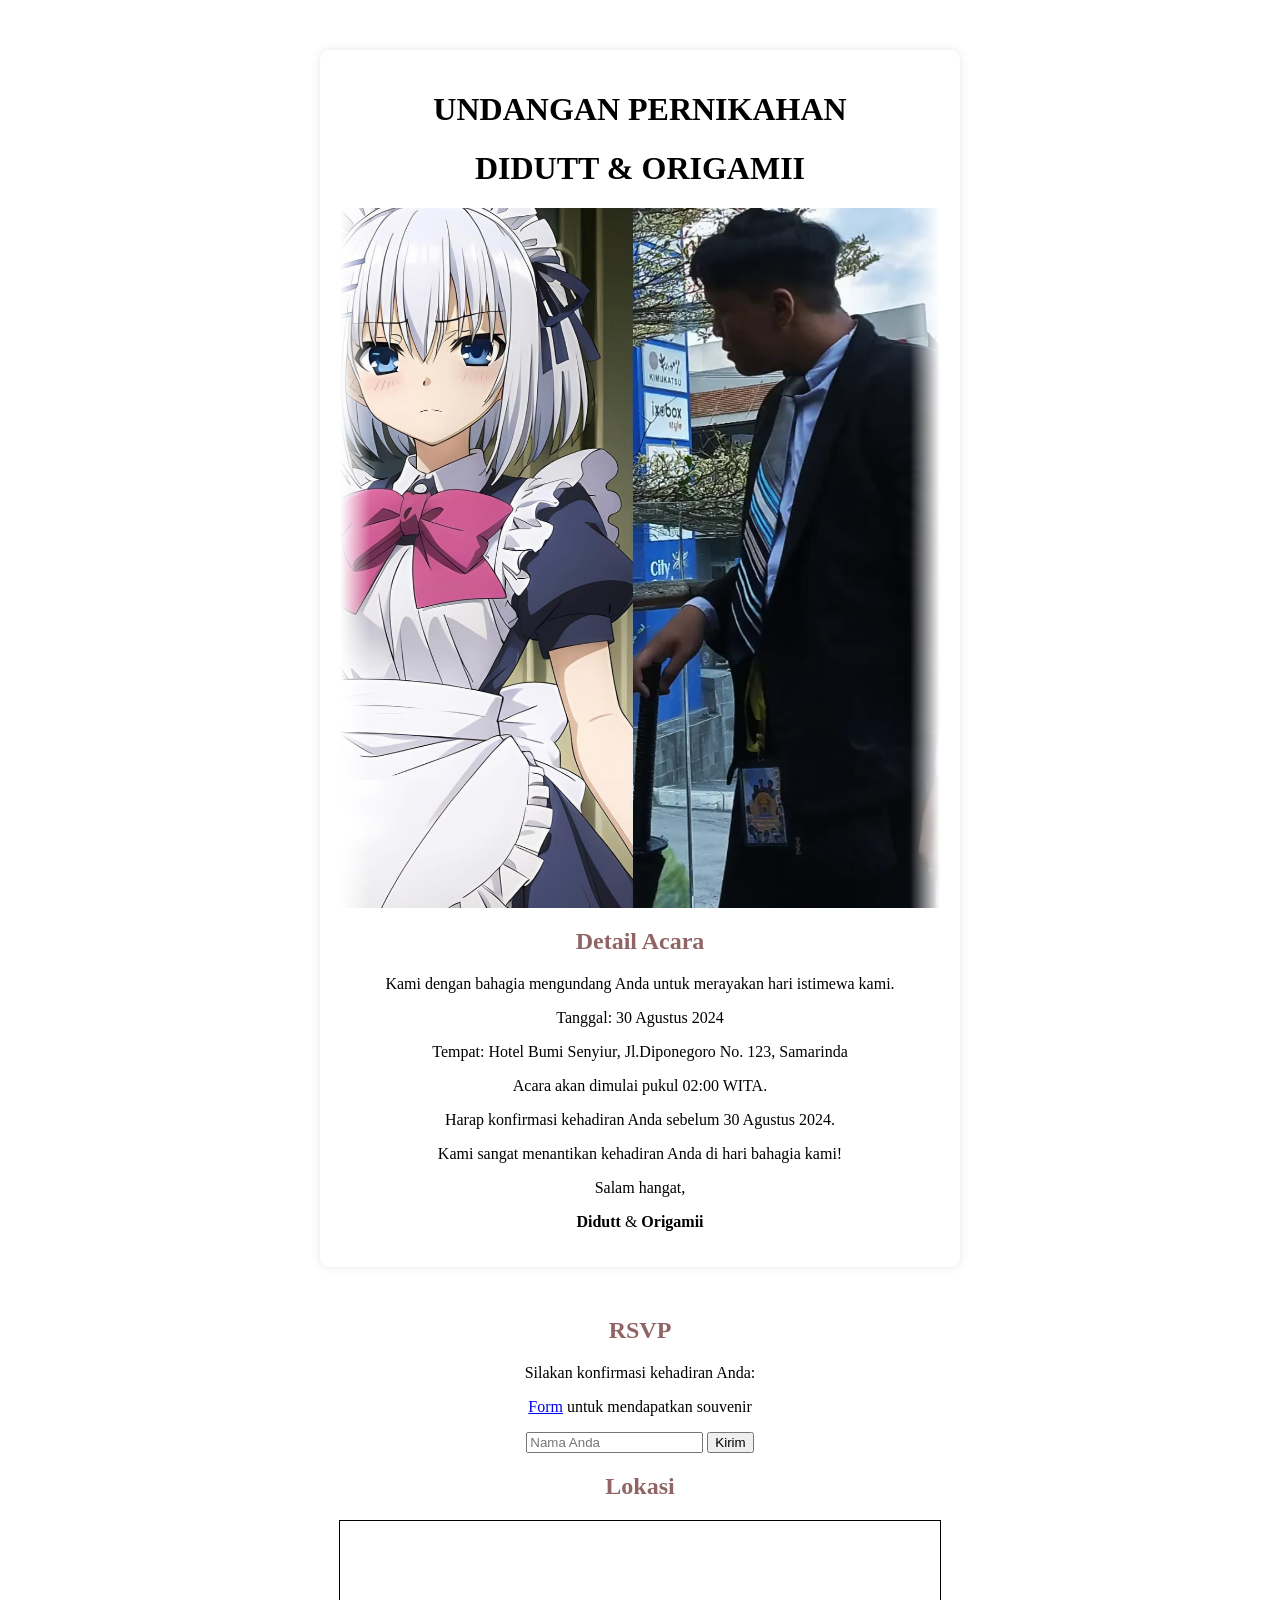
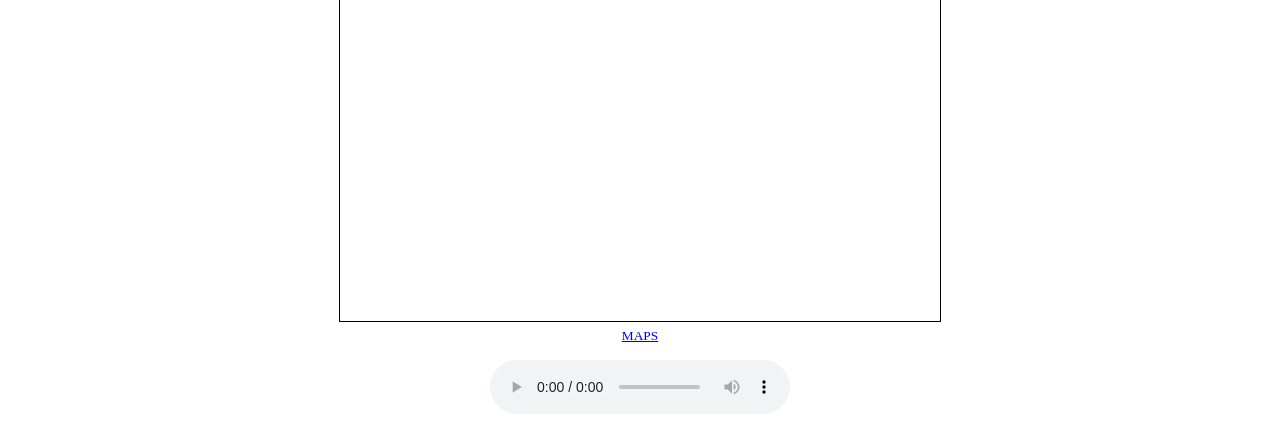
==== undangan/index.html @ 8bad3daf "Web Undangan By Zheta" ====
<!DOCTYPE html>
<html lang="id">

<head>
    <meta charset="UTF-8">
    <meta name="viewport" content="width=device-width, initial-scale=1.0">
    <title>Undangan Pernikahan</title>
    <link rel="stylesheet" href="styles.css">
</head>

<body>
    <div class="container">
        <p></p><h1>UNDANGAN PERNIKAHAN</h1></p>
       <p><h1>DIDUTT & ORIGAMII</h1></p>

       <div class="horizontal-scroll">
        <div class="photo">
            <img src="./pengantin.jpeg" </div>
            <img src="WhatsApp Image 2024-08-21 at 08.57.24.jpeg" </div>
            <img src="WhatsApp Image 2024-08-21 at 08.58.43.jpeg" </div>
            <img src="./pengantin.jpeg" </div>
            <img src="WhatsApp Image 2024-08-21 at 08.57.24.jpeg" </div>
            <img src="WhatsApp Image 2024-08-21 at 08.58.43.jpeg" </div>
            <img src="./pengantin.jpeg" </div>
            </div>
            <script src="script.js"></script>
        </div>
        

            <h2>Detail Acara</h2>
            <center><p>Kami dengan bahagia mengundang Anda untuk merayakan hari istimewa kami.</p>
            <div class="details">
                <p class="date">Tanggal: 30 Agustus 2024</p>
                <p class="location">Tempat: Hotel Bumi Senyiur, Jl.Diponegoro No. 123, Samarinda</p>
            </div>
            <p>Acara akan dimulai pukul 02:00 WITA.</p>
            <p>Harap konfirmasi kehadiran Anda sebelum 30 Agustus 2024.</p>
            <p>Kami sangat menantikan kehadiran Anda di hari bahagia kami!</p>
            <p>Salam hangat,</p></center>

            <center>
                <p><strong>Didutt</strong> & <strong>Origamii</strong></p>
            </center>
        </div>


        <div class="input-group">
            <h2>RSVP</h2>
            <p>Silakan konfirmasi kehadiran Anda:</p>
            <p><a
                    href="https://docs.google.com/forms/d/e/1FAIpQLSdS51nlNei4VihvBCAV1jr_qU8Lu9gus2EFNxSIeoPIyZ4z3A/viewform?usp=sf_link">Form</a>
                untuk mendapatkan souvenir
                <br>
            </p>
            <input type="text" id="name" placeholder="Nama Anda">
            <button onclick="submitRSVP()">Kirim</button>
        </div>


        <div id="response" class="response"></div>

        <h2>Lokasi</h2>
        <div class="peta">
            <iframe
                src="https://www.openstreetmap.org/export/embed.html?bbox=117.14822262525561%2C-0.5004911549320976%2C117.14918285608293%2C-0.498101397442143&amp;layer=mapnik&amp;marker=-0.49929627629569806%2C117.14870274066925"
                style="border: 1px solid black"></iframe><br /><small><a
                    href="https://www.openstreetmap.org/?mlat=-0.49930&amp;mlon=117.14870#map=19/-0.49930/117.14870">MAPS</a></small>
        </div>
        <p><audio controls autoplay>
                <source src="Westlife - My Love (Lyrics).mp3" type="audio/mpeg">
                Browser Anda Tidak Support, Upgrade Dong!!.
            </audio></p>




    </div>

    </div>
</body>

</html>

<script src="script.js"></script>
</body>

</html>
---- undangan/styles.css ----
body {
  font-family: Cambria, Cochin, Georgia, Times, 'Times New Roman', serif;
  color: #000000;
  margin: 0;
  padding: 0;
}

.container {
  max-width: 600px;
  margin: 50px auto;
  padding: 20px;
  
  backkground-color: #201f1f;
  border-radius: 10px;
  box-shadow: 0 0 10px rgba(0, 0, 0, 0.1);
}

h1 {
  text-align: center;
  color: #000000;
}

h2 {
  text-align: center;

  color: #916565;
}

ul {
  text-align: center;
  list-style-type: none;
  padding: 0;
}

audio {
  margin: 0 auto;
  display: block;
}

iframe {
  text-align: center;
  width: 600px;
  height: 400px;
}

img {
  text-align: center;
  width: 600px;
  height: 700px;
}

.input-group {
  text-align: center;
}


.peta {
  text-align: center;
}

.photo {
  display: flex;
  width: max-content;
  gap: 1rem;
  animation: infinite-scroll 80s linear infinite
  
}

.horizontal-scroll {
  width: 100;
  overflow-x: scroll;
  overflow: hidden;
  -webkit-mask: linear-gradient(90deg,#0000,#000 5% 95%,#0000);
  scrollbar-color: transparent transparent
}

.horizontal-scroll::-webkit-scrollbar {
  display: none;
  
}

@keyframes infinite-scroll {
  from {
    transform: translate(0);
  }
  to {
    transform: translate(-100%);
  }
}

@media only screen and (max-width: 1000px) {
  iframe {
    text-align: center;
    width: 350px;
    height: 300px;
  }

  img {
    width: 355px;
    height: 400px;

  }
}
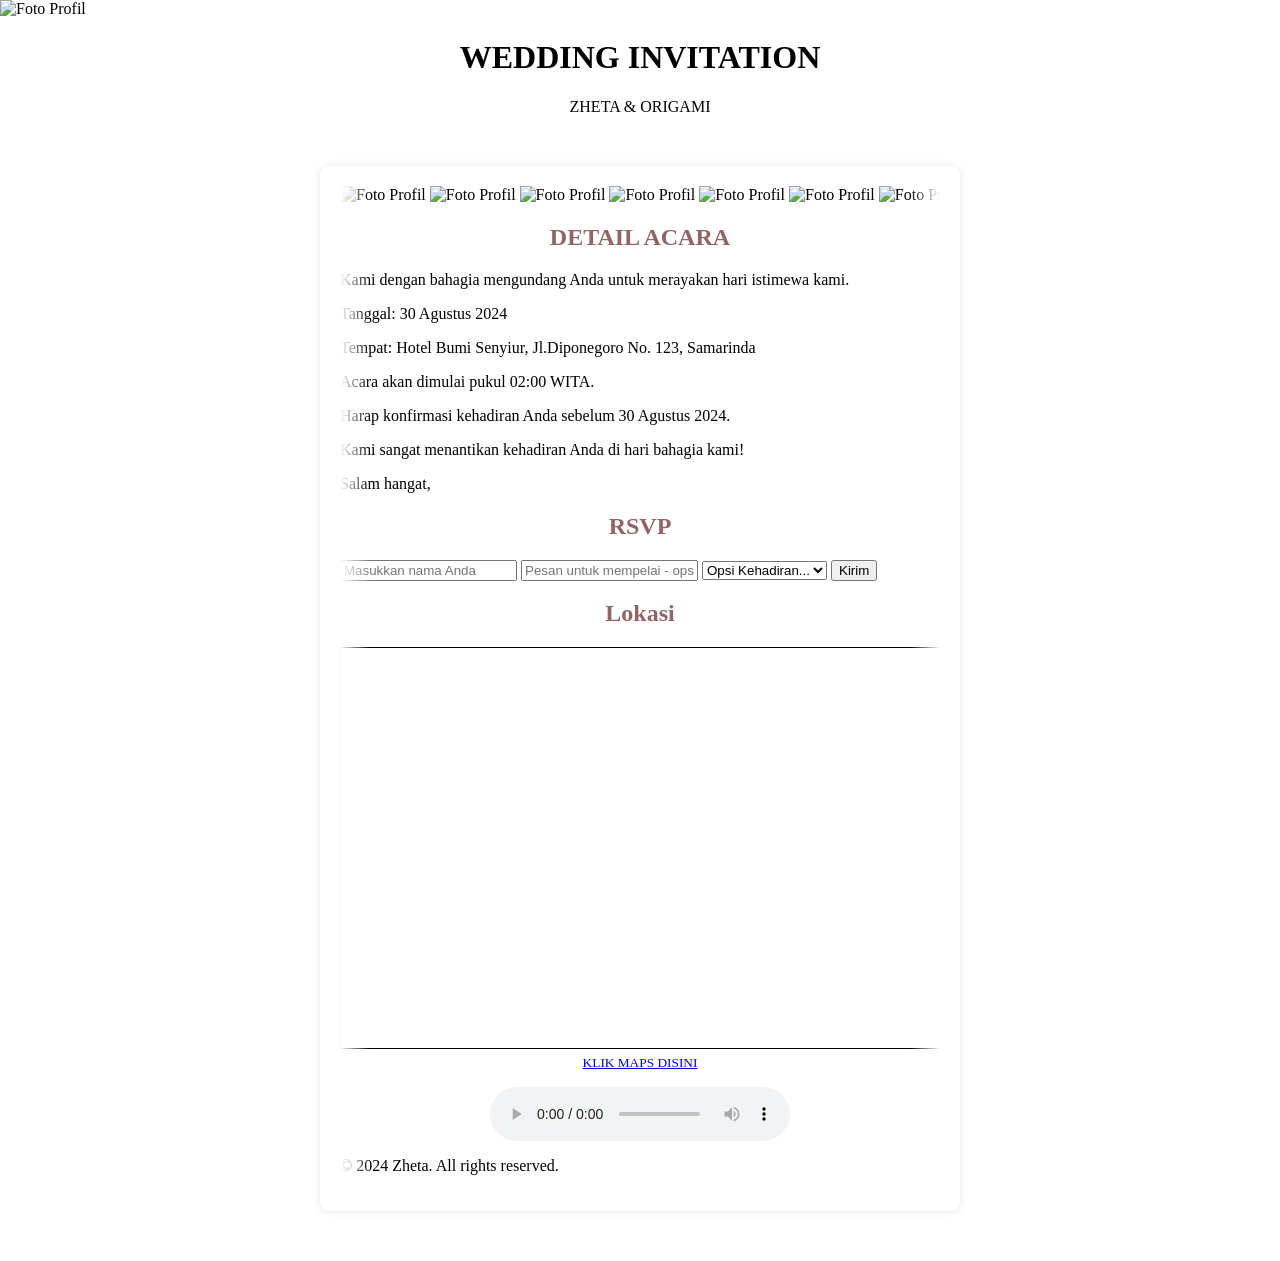
==== commit 14b860b6: "Update index.html" ====
--- a/undangan/index.html
+++ b/undangan/index.html
@@ -1,34 +1,51 @@
 <!DOCTYPE html>
-<html lang="id">
-
+<html lang="en">
 <head>
     <meta charset="UTF-8">
     <meta name="viewport" content="width=device-width, initial-scale=1.0">
-    <title>Undangan Pernikahan</title>
+    <title>Wedding - Zheta</title>
     <link rel="stylesheet" href="styles.css">
 </head>
+<body>
+
+<header>
+    <div class="container1">
+        <img src="HD wallpaper_ Anime, Date A Live, Origami Tobiichi.jpg" alt="Foto Profil" class="profile-pic">
+        <center><h1>WEDDING INVITATION</h1></center>
+       <center><p style="line-height: 1;"></p>ZHETA & ORIGAMI</p></center>
+    </div>
+</header>
 
 <body>
     <div class="container">
-        <p></p><h1>UNDANGAN PERNIKAHAN</h1></p>
-       <p><h1>DIDUTT & ORIGAMII</h1></p>
+        <div class="horizontal-scroll">
+            <div class="photo"
+        </div>
+        <header>
+            <img src="HD wallpaper_ Anime, Date A Live, Origami Tobiichi.jpg" alt="Foto Profil" class="profile-pic">
+            <img src="origami_tobiichi_wallpaper__date_a_live__by_galangcp_dd0r1qu.png" alt="Foto Profil" class="profile-pic">
+            <img src="wallpaperflare.com_wallpaper.jpg" alt="Foto Profil" class="profile-pic">
+            <img src="HD wallpaper_ Anime, Date A Live, Origami Tobiichi.jpg" alt="Foto Profil" class="profile-pic">
+            <img src="origami_tobiichi_wallpaper__date_a_live__by_galangcp_dd0r1qu.png" alt="Foto Profil" class="profile-pic">
+            <img src="wallpaperflare.com_wallpaper.jpg" alt="Foto Profil" class="profile-pic">
+            <img src="HD wallpaper_ Anime, Date A Live, Origami Tobiichi.jpg" alt="Foto Profil" class="profile-pic">
+            <img src="origami_tobiichi_wallpaper__date_a_live__by_galangcp_dd0r1qu.png" alt="Foto Profil" class="profile-pic">
+            <img src="wallpaperflare.com_wallpaper.jpg" alt="Foto Profil" class="profile-pic">
+            <img src="HD wallpaper_ Anime, Date A Live, Origami Tobiichi.jpg" alt="Foto Profil" class="profile-pic">
+            <img src="origami_tobiichi_wallpaper__date_a_live__by_galangcp_dd0r1qu.png" alt="Foto Profil" class="profile-pic">
+            <img src="wallpaperflare.com_wallpaper.jpg" alt="Foto Profil" class="profile-pic">
+            <img src="HD wallpaper_ Anime, Date A Live, Origami Tobiichi.jpg" alt="Foto Profil" class="profile-pic">
+            <img src="origami_tobiichi_wallpaper__date_a_live__by_galangcp_dd0r1qu.png" alt="Foto Profil" class="profile-pic">
+            <img src="wallpaperflare.com_wallpaper.jpg" alt="Foto Profil" class="profile-pic">
+            <img src="HD wallpaper_ Anime, Date A Live, Origami Tobiichi.jpg" alt="Foto Profil" class="profile-pic">
+            <img src="origami_tobiichi_wallpaper__date_a_live__by_galangcp_dd0r1qu.png" alt="Foto Profil" class="profile-pic">
+            <img src="wallpaperflare.com_wallpaper.jpg" alt="Foto Profil" class="profile-pic">
+        </header>
+        </div>
 
-       <div class="horizontal-scroll">
-        <div class="photo">
-            <img src="./pengantin.jpeg" </div>
-            <img src="WhatsApp Image 2024-08-21 at 08.57.24.jpeg" </div>
-            <img src="WhatsApp Image 2024-08-21 at 08.58.43.jpeg" </div>
-            <img src="./pengantin.jpeg" </div>
-            <img src="WhatsApp Image 2024-08-21 at 08.57.24.jpeg" </div>
-            <img src="WhatsApp Image 2024-08-21 at 08.58.43.jpeg" </div>
-            <img src="./pengantin.jpeg" </div>
-            </div>
-            <script src="script.js"></script>
-        </div>
-        
-
-            <h2>Detail Acara</h2>
-            <center><p>Kami dengan bahagia mengundang Anda untuk merayakan hari istimewa kami.</p>
+        <section class="details">
+            <h2>DETAIL ACARA</h2>
+            <p>Kami dengan bahagia mengundang Anda untuk merayakan hari istimewa kami.</p>
             <div class="details">
                 <p class="date">Tanggal: 30 Agustus 2024</p>
                 <p class="location">Tempat: Hotel Bumi Senyiur, Jl.Diponegoro No. 123, Samarinda</p>
@@ -36,71 +53,43 @@
             <p>Acara akan dimulai pukul 02:00 WITA.</p>
             <p>Harap konfirmasi kehadiran Anda sebelum 30 Agustus 2024.</p>
             <p>Kami sangat menantikan kehadiran Anda di hari bahagia kami!</p>
-            <p>Salam hangat,</p></center>
+            <p>Salam hangat,</p>
+        </section>
 
-            <center>
-                <p><strong>Didutt</strong> & <strong>Origamii</strong></p>
-            </center>
-        </div>
+        <section class="rsvp">
+    <h2>RSVP</h2>
+    <form action="insert.php" method="post">
+        <input type="text" name="name" required placeholder="Masukkan nama Anda">
+        <input type="text" name="message" placeholder="Pesan untuk mempelai - opsional">
+        <select name="attending" required>
+            <option value="">Opsi Kehadiran...</option>
+            <option value="yes">Hadir</option>
+            <option value="no">Tidak Hadir</option>
+            <option value="maybe">Insyaallah</option>
+        </select>
+        
+        <button type="submit">Kirim</button>
+    </form>
+    <div id="responseMessage" class="hidden"></div>
+</section>
 
+    <script src="script.js"></script>
 
-        <div class="input-group">
-            <h2>RSVP</h2>
-            <p>Silakan konfirmasi kehadiran Anda:</p>
-            <p><a
-                    href="https://docs.google.com/forms/d/e/1FAIpQLSdS51nlNei4VihvBCAV1jr_qU8Lu9gus2EFNxSIeoPIyZ4z3A/viewform?usp=sf_link">Form</a>
-                untuk mendapatkan souvenir
-                <br>
-            </p>
-            <input type="text" id="name" placeholder="Nama Anda">
-            <button onclick="submitRSVP()">Kirim</button>
-        </div>
+    <div class="peta">
+        <center><h2>Lokasi</h2></center>
+        <iframe
+            src="https://www.openstreetmap.org/export/embed.html?bbox=117.14822262525561%2C-0.5004911549320976%2C117.14918285608293%2C-0.498101397442143&amp;layer=mapnik&amp;marker=-0.49929627629569806%2C117.14870274066925"
+            style="border: 1px solid black"></iframe><br /><small><a
+                href="https://www.openstreetmap.org/?mlat=-0.49930&amp;mlon=117.14870#map=19/-0.49930/117.14870">KLIK MAPS DISINI</a></small>
+    </div>
+    <center><p><audio controls autoplay>
+            <source src="tokyo.mp3" type="audio/mpeg">
+            Browser Anda Tidak Support, Upgrade Dong!!.
+        </audio></p></center>
 
+        <footer>
+            <p>&copy; 2024 Zheta. All rights reserved.</p>
+        </footer>
 
-        <div id="response" class="response"></div>
-
-        <h2>Lokasi</h2>
-        <div class="peta">
-            <iframe
-                src="https://www.openstreetmap.org/export/embed.html?bbox=117.14822262525561%2C-0.5004911549320976%2C117.14918285608293%2C-0.498101397442143&amp;layer=mapnik&amp;marker=-0.49929627629569806%2C117.14870274066925"
-                style="border: 1px solid black"></iframe><br /><small><a
-                    href="https://www.openstreetmap.org/?mlat=-0.49930&amp;mlon=117.14870#map=19/-0.49930/117.14870">MAPS</a></small>
-        </div>
-        <p><audio controls autoplay>
-                <source src="Westlife - My Love (Lyrics).mp3" type="audio/mpeg">
-                Browser Anda Tidak Support, Upgrade Dong!!.
-            </audio></p>
-
-
-
-
-    </div>
-
-    </div>
 </body>
-
 </html>
-
-<script src="script.js"></script>
-</body>
-
-</html>
-
-
-
-
-
-
-
-
-
-
-
-
-
-
-
-
-
-
-
